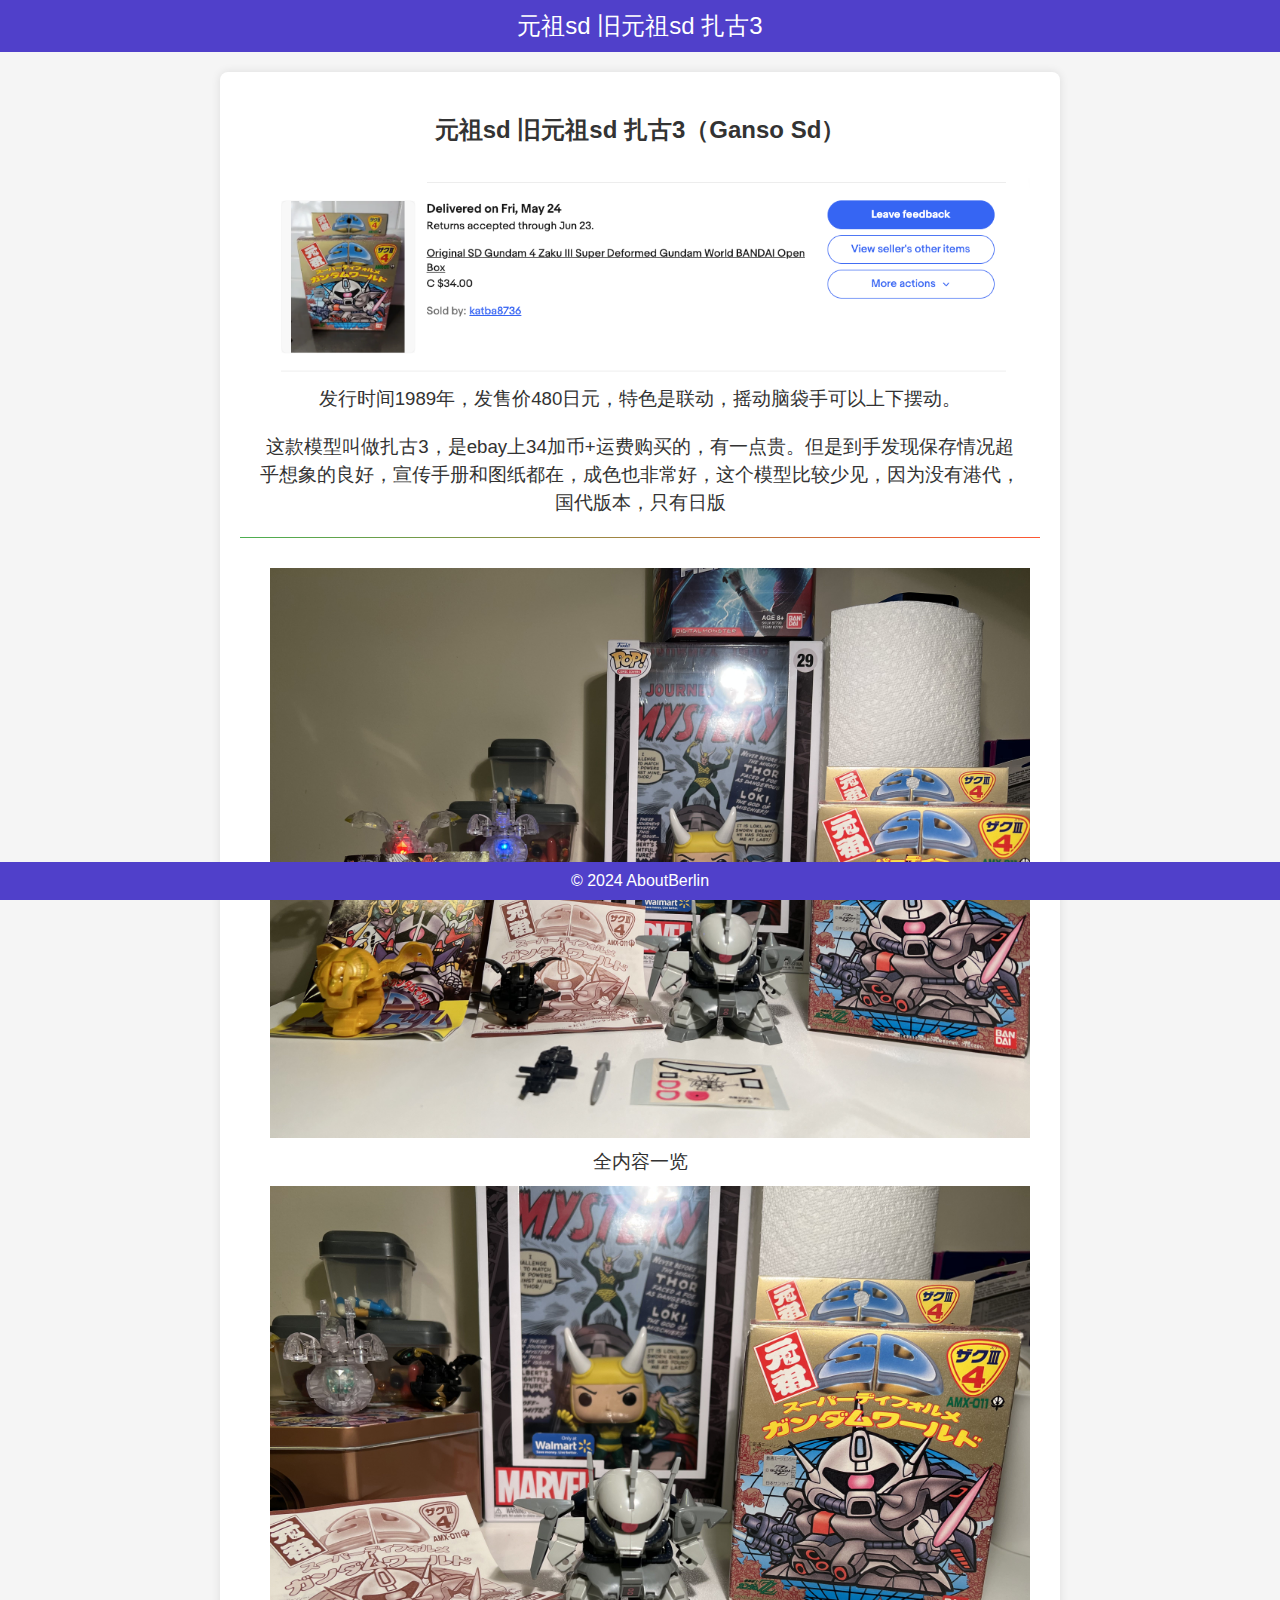
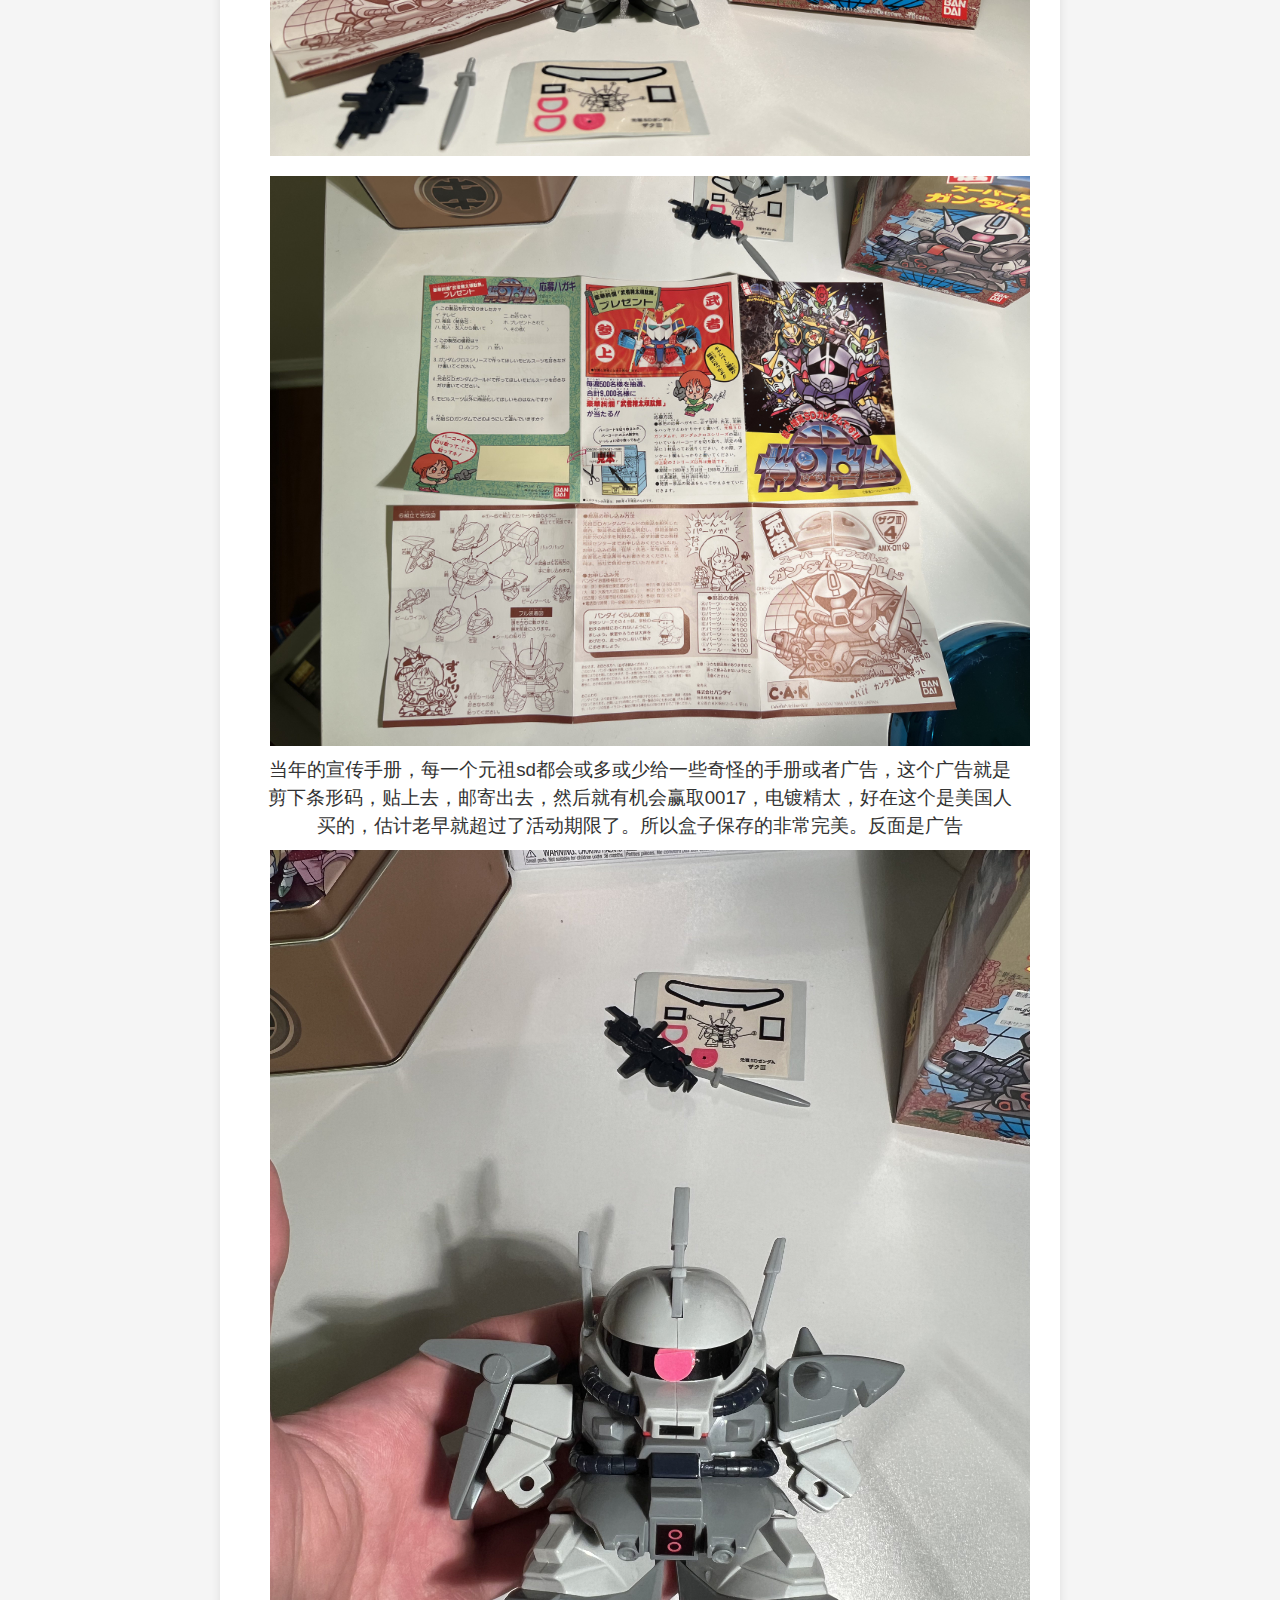
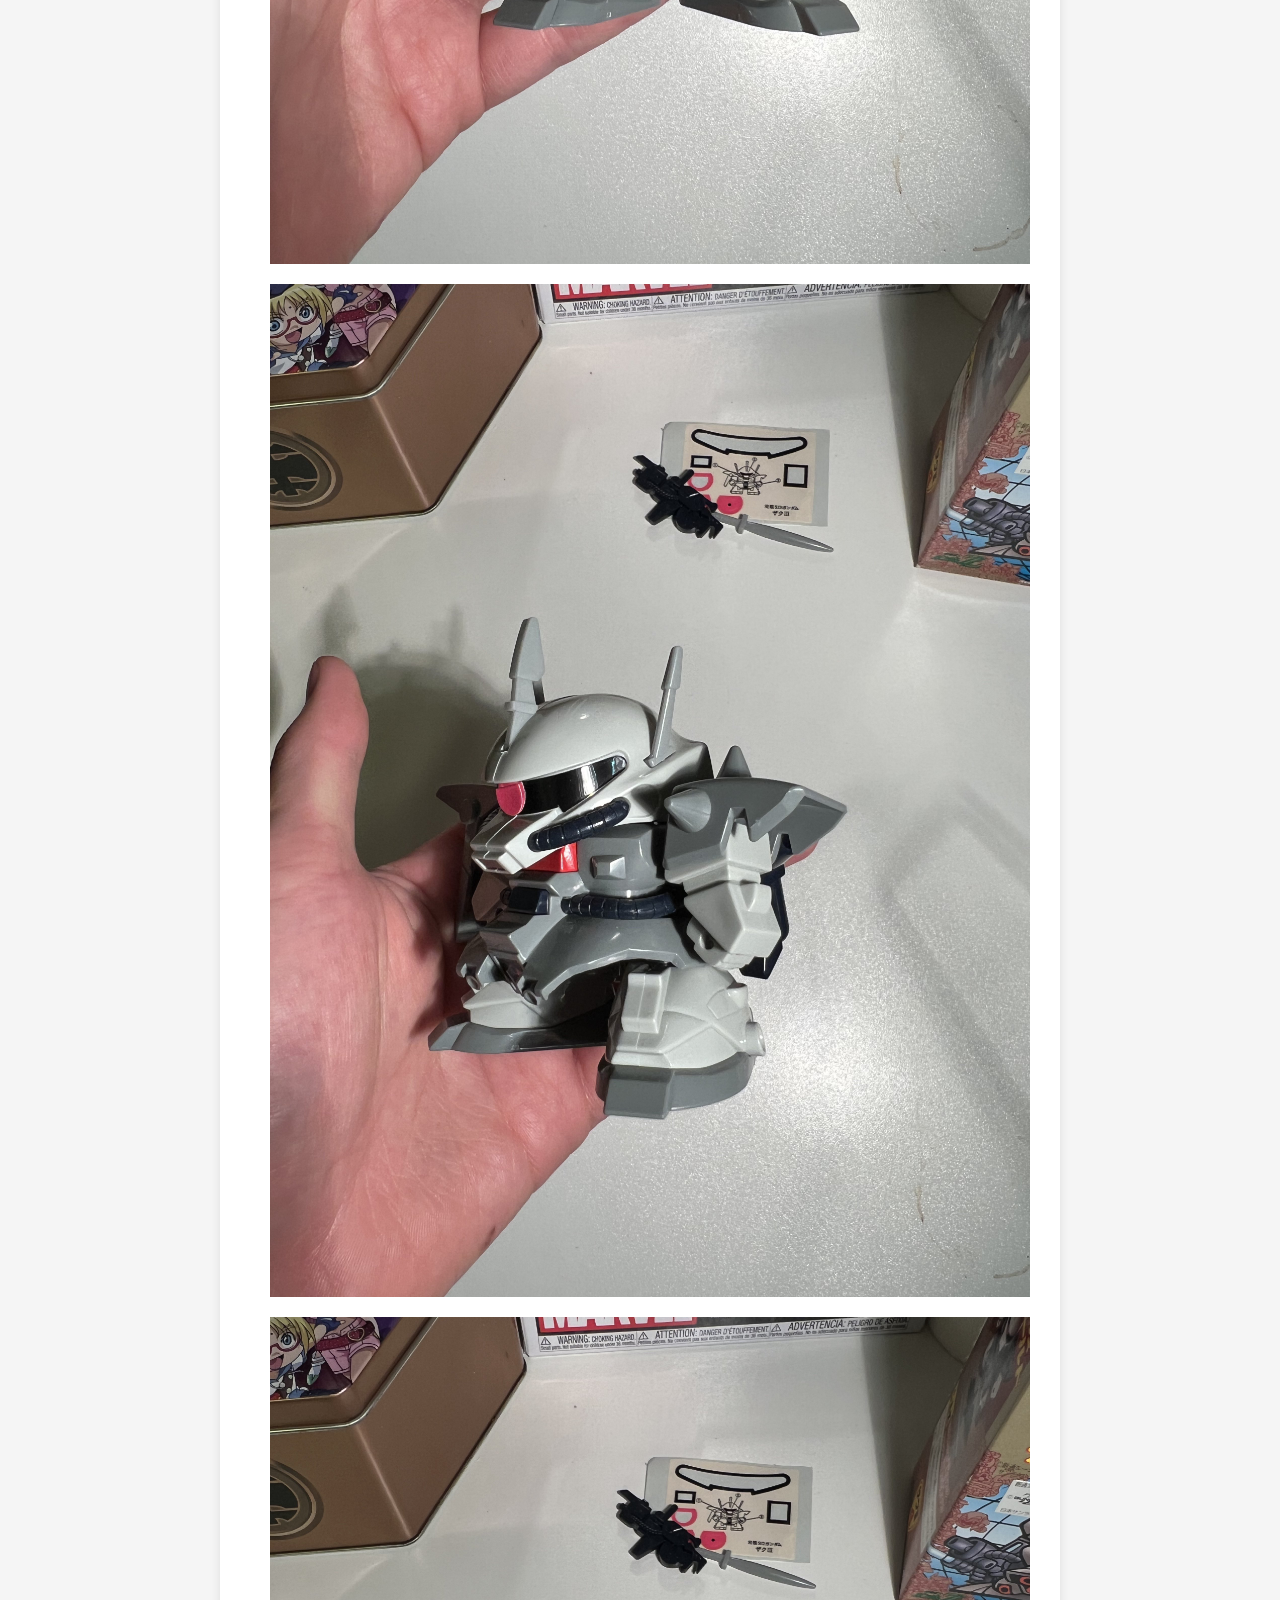
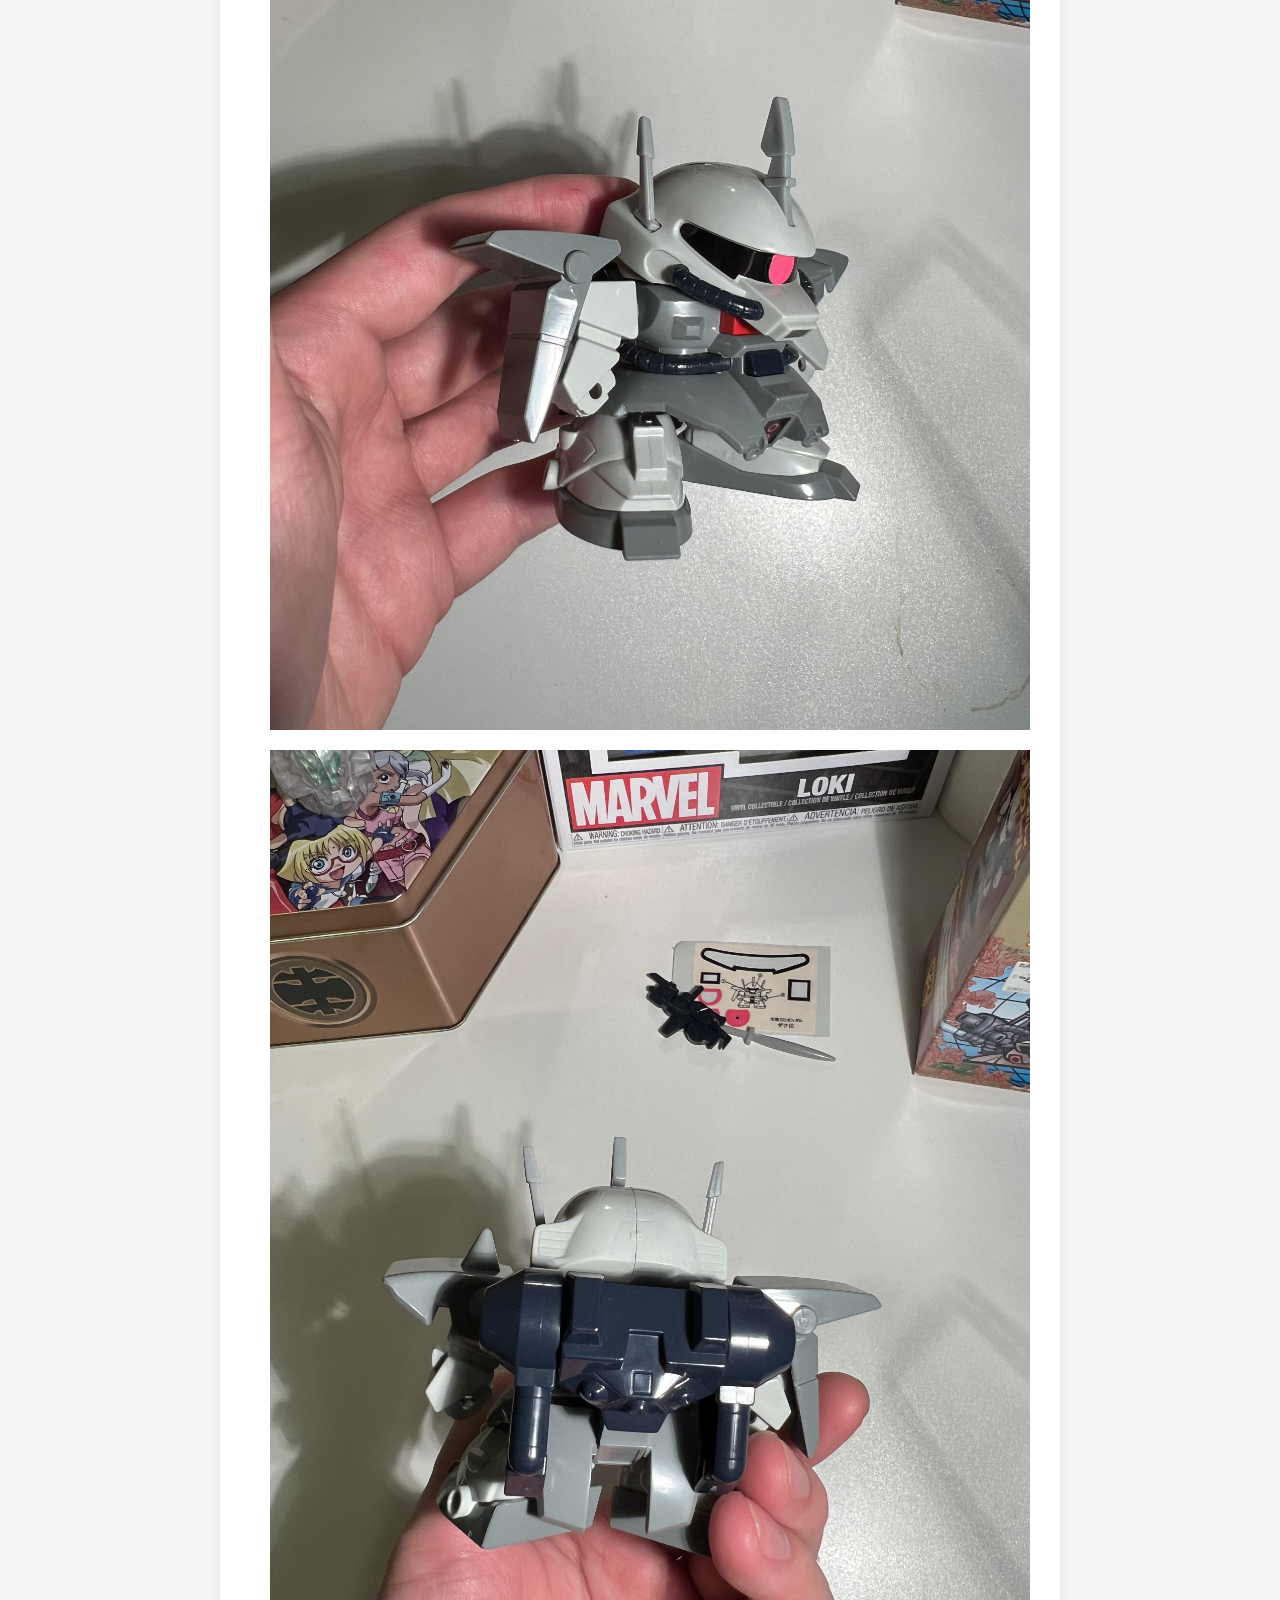
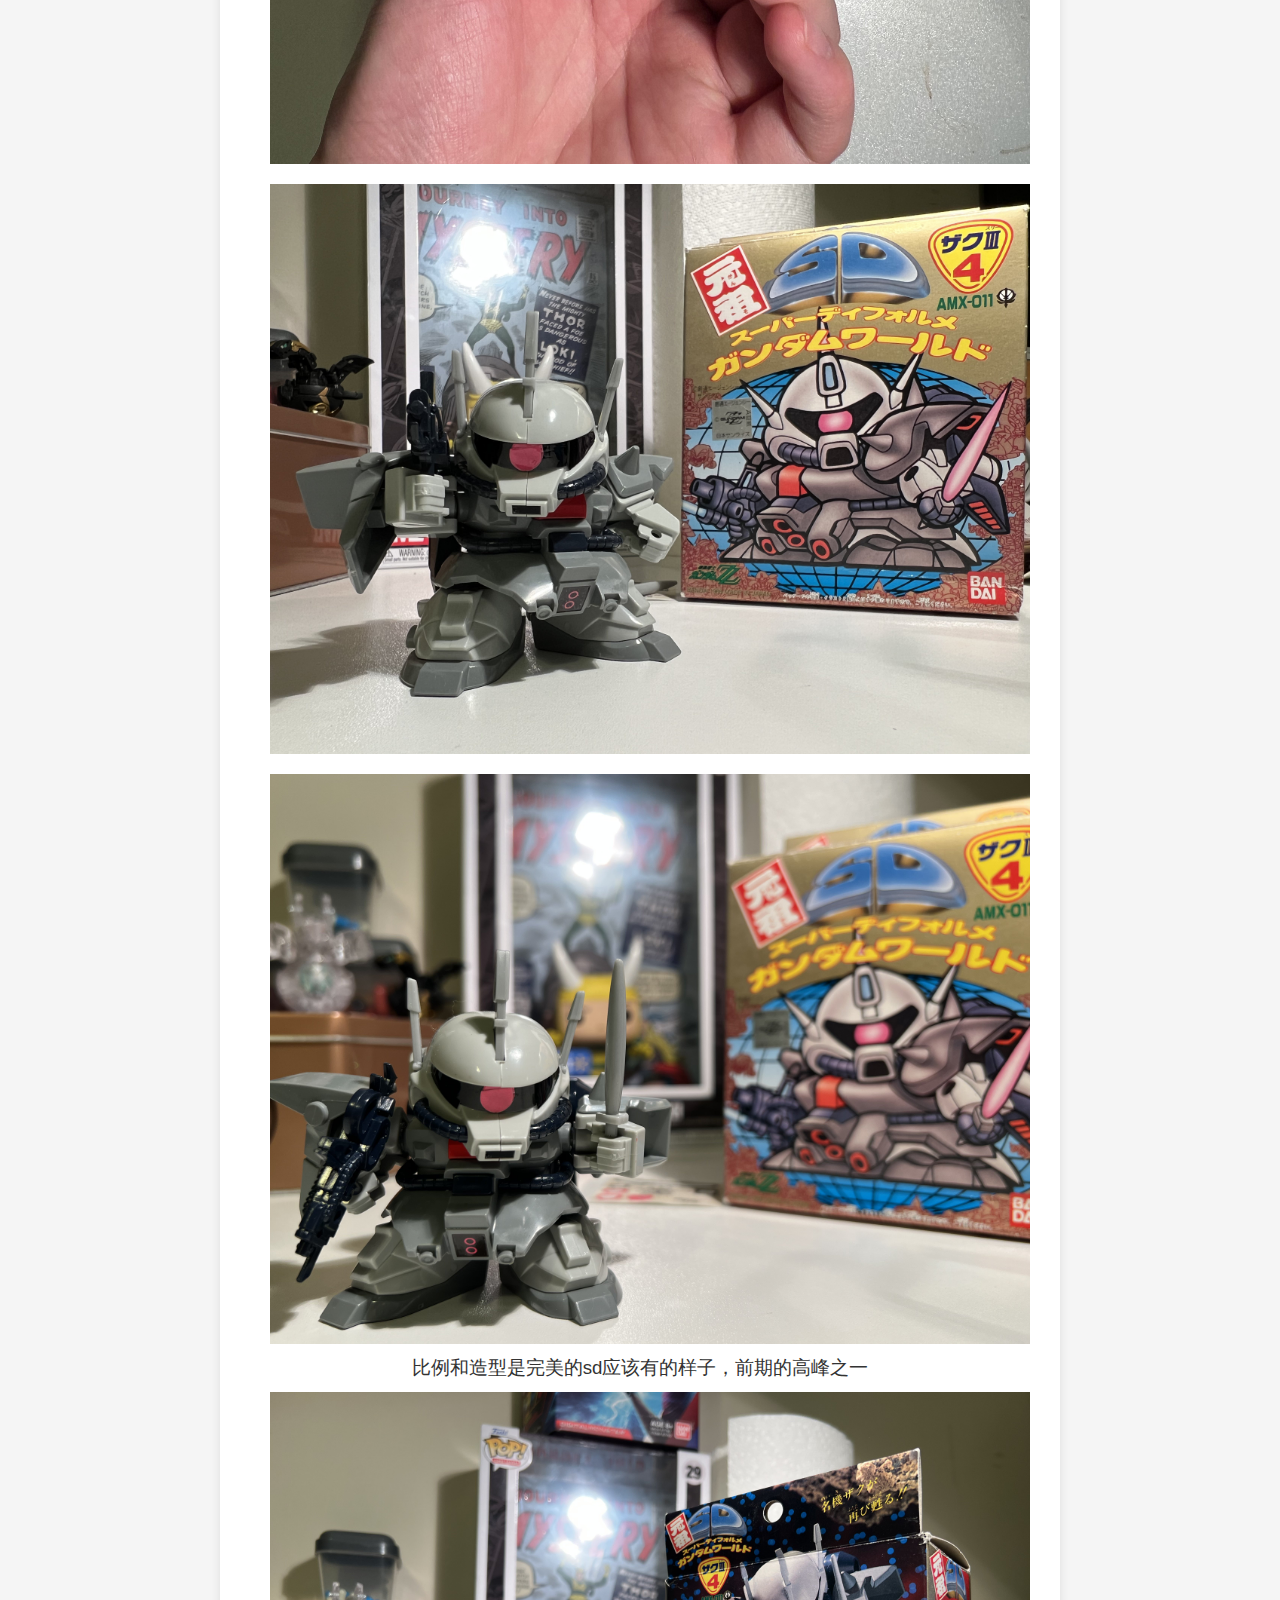
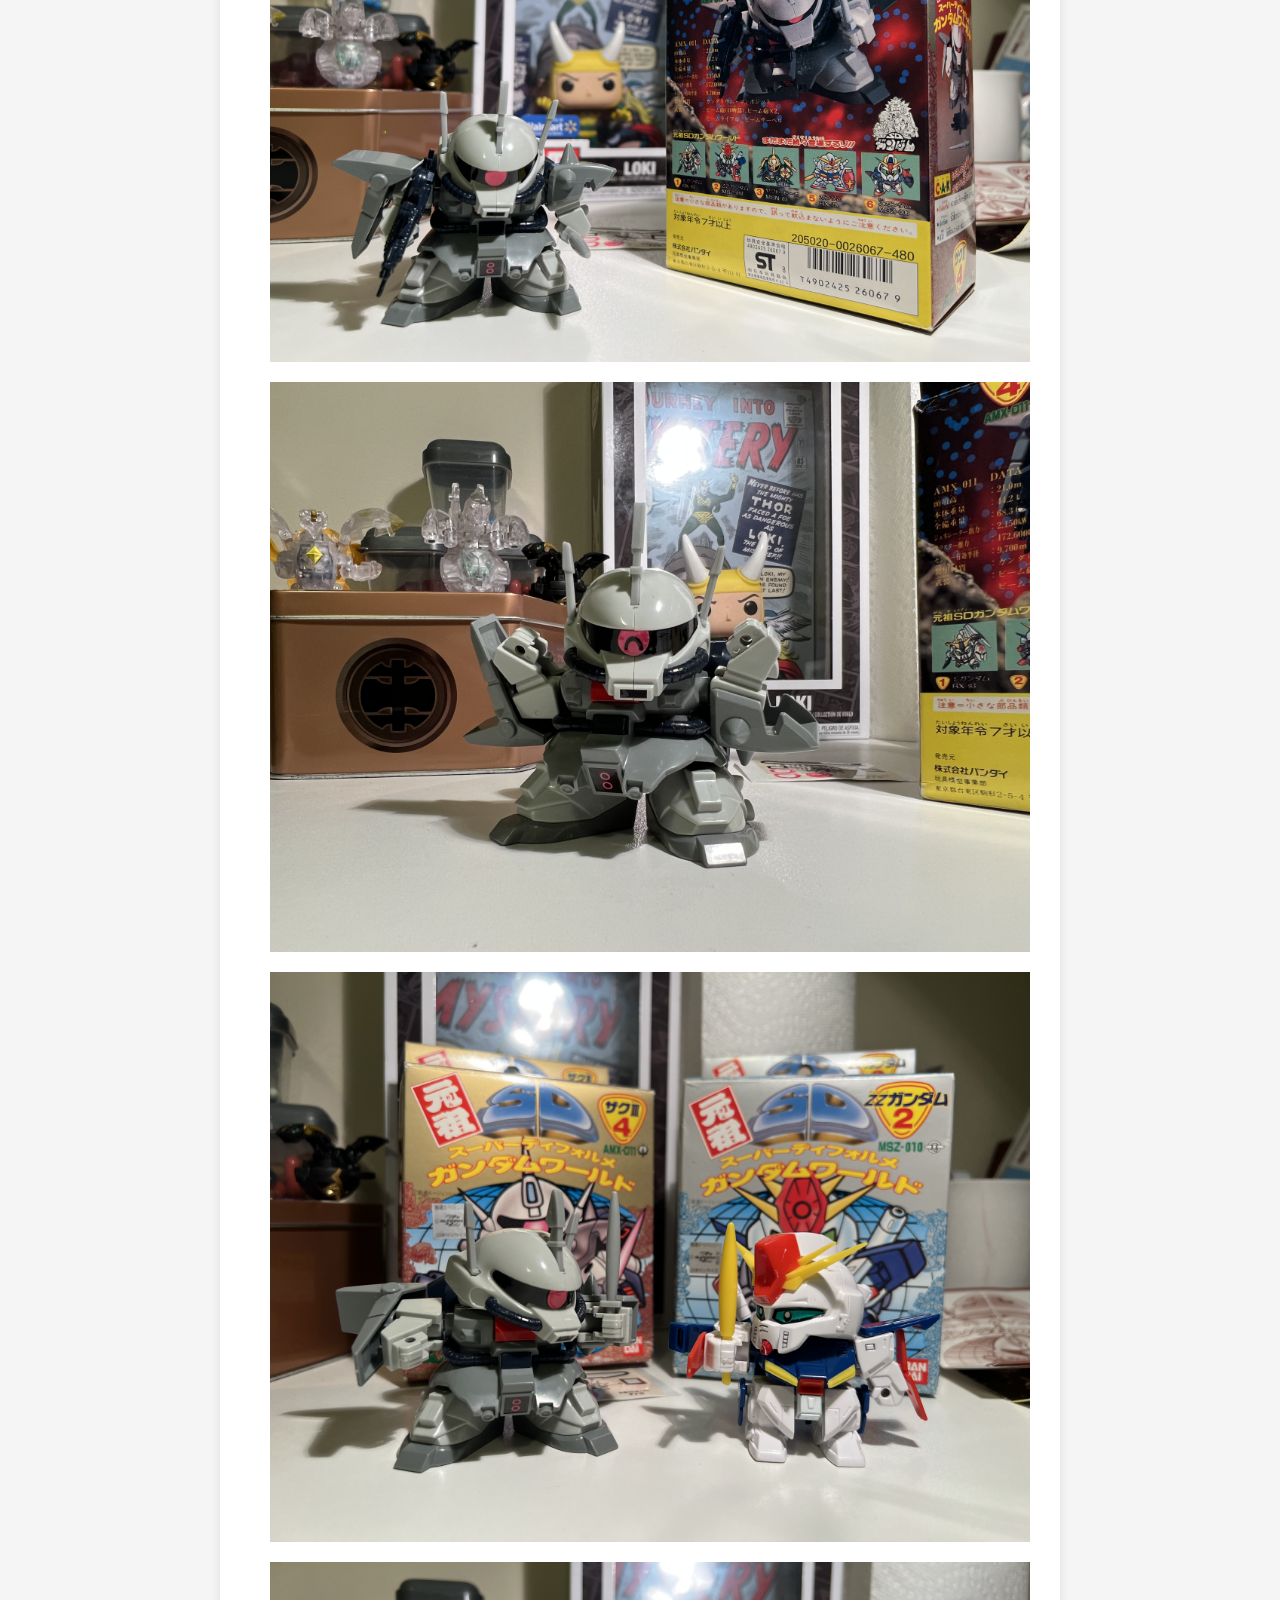
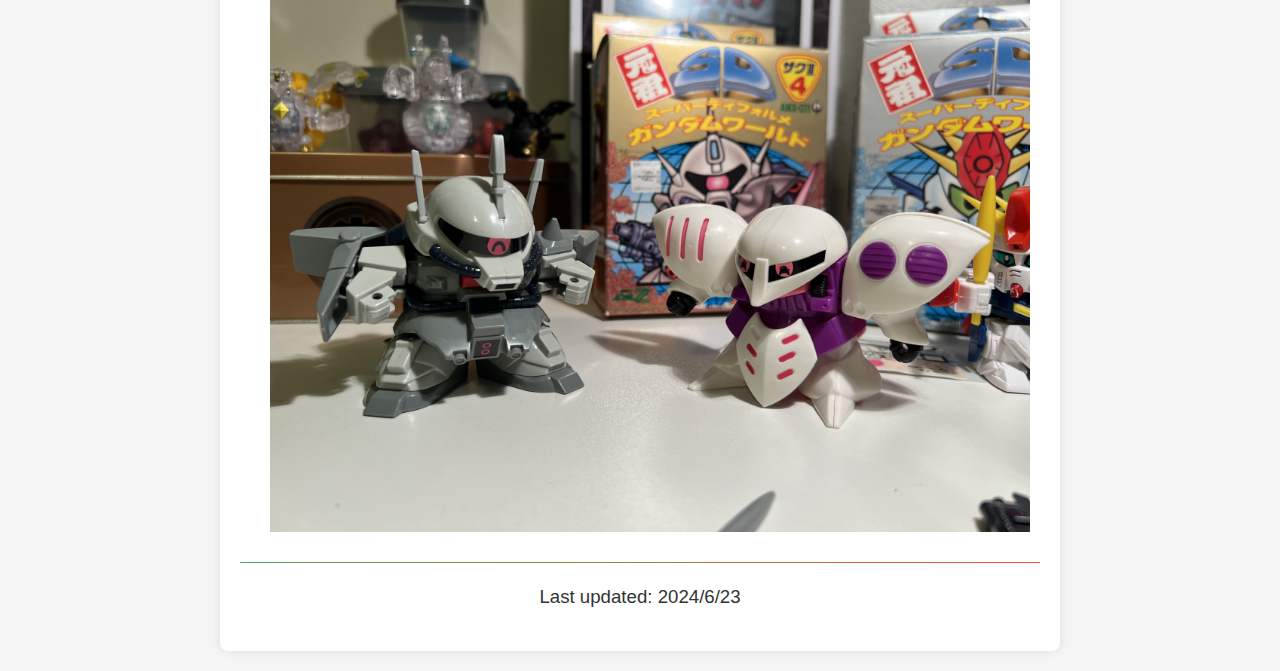
==== SD old 05 zaku 3/SD zaku3.html @ 2570555a "Add files via upload" ====
<!DOCTYPE html>
<html lang="zh">
<head>
    <meta charset="UTF-8">
    <meta name="viewport" content="width=device-width, initial-scale=1.0">
    <title>元祖sd 旧元祖sd 扎古3</title>
    <link rel="stylesheet" href="styles.css">
    <style>
        body {
            font-family: Arial, sans-serif;
            background-color: #f5f5f5;
            color: #333;
            margin: 0;
            padding: 0;
        }
        
        header {
            background-color: #5040ca;
            color: white;
            padding: 10px 0;
            text-align: center;
            font-size: 24px;
        }
        
        .centered-text {
            line-height: 150%;
            margin: 20px;
            text-align: center;
            font-size: 14pt;
        }
        
        .large-font {
            font-size: 18pt;
            margin-bottom: 20px;
            font-weight: bold; /* 添加这个属性使文字加粗 */

        }
        
        .image-bottom {
            vertical-align: bottom;
            border: 0;
            max-width: 100%;
            height: auto;
            margin: 10px;
        }
        
        .image-row {
            display: flex;
            justify-content: center;
            align-items: flex-end;
            margin: 20px;
        }
        
        .image-row img {
            margin: 0 10px;
        }
        
        footer {
            background-color: #5040ca;
            color: white;
            text-align: center;
            padding: 10px 0;
            position: fixed;
            width: 100%;
            bottom: 0;
        }
        
        .container {
            padding: 20px;
            background-color: white;
            border-radius: 8px;
            box-shadow: 0 0 10px rgba(0, 0, 0, 0.1);
            margin: 20px auto;
            max-width: 800px;
        }
        
        .img-responsive {
            width: auto;
            height: auto;
            max-width: 100%;
            max-height: 100%;
        }
        hr {
            border: none;
            height: 1px;
            background: linear-gradient(to right, #4CAF50, #FF5733);
            margin: 20px 0;
        }
        
        
    </style>
</head>
<!-- ----------------------------------- -->

<body>
    <header>元祖sd 旧元祖sd 扎古3</header>
    <div class="container">

        <p class="centered-text large-font" >
            元祖sd 旧元祖sd 扎古3（Ganso Sd）
        </p>


        <p class="centered-text">
            <img class="image-bottom img-medium" src="1.png">
发行时间1989年，发售价480日元，特色是联动，摇动脑袋手可以上下摆动。
        </p>

        <p class="centered-text">
这款模型叫做扎古3，是ebay上34加币+运费购买的，有一点贵。但是到手发现保存情况超乎想象的良好，宣传手册和图纸都在，成色也非常好，这个模型比较少见，因为没有港代，国代版本，只有日版
        </p>
        <hr>

        <p class="centered-text">
            
            <!-- <img class="image-bottom img-medium" src="3.jpg" style="max-width: 400px; max-height: 500px;"> -->
        </p>

        <p class="centered-text">
            <img class="image-bottom img-medium" src="zaku1.jpg">
            全内容一览
            <img class="image-bottom img-medium" src="zaku2.jpg">

            <img class="image-bottom img-medium" src="zaku3.jpg">
当年的宣传手册，每一个元祖sd都会或多或少给一些奇怪的手册或者广告，这个广告就是剪下条形码，贴上去，邮寄出去，然后就有机会赢取0017，电镀精太，好在这个是美国人买的，估计老早就超过了活动期限了。所以盒子保存的非常完美。反面是广告
            <img class="image-bottom img-medium" src="zaku4.jpg">
            <img class="image-bottom img-medium" src="zaku5.jpg">
            <img class="image-bottom img-medium" src="zaku6.jpg">
            <img class="image-bottom img-medium" src="zaku7.jpg">
            <img class="image-bottom img-medium" src="zaku8.jpg">
            <img class="image-bottom img-medium" src="zaku9.jpg">
            比例和造型是完美的sd应该有的样子，前期的高峰之一
            <img class="image-bottom img-medium" src="zaku10.jpg">
            <img class="image-bottom img-medium" src="zaku11.jpg">
            <img class="image-bottom img-medium" src="zaku12.jpg">
            <img class="image-bottom img-medium" src="zaku13.jpg">

        </p>

        <hr>

    
        <p class="centered-text">
            Last updated: 2024/6/23
        </p>
    </div>
    <footer>&copy; 2024 AboutBerlin</footer>
</body>
</html>
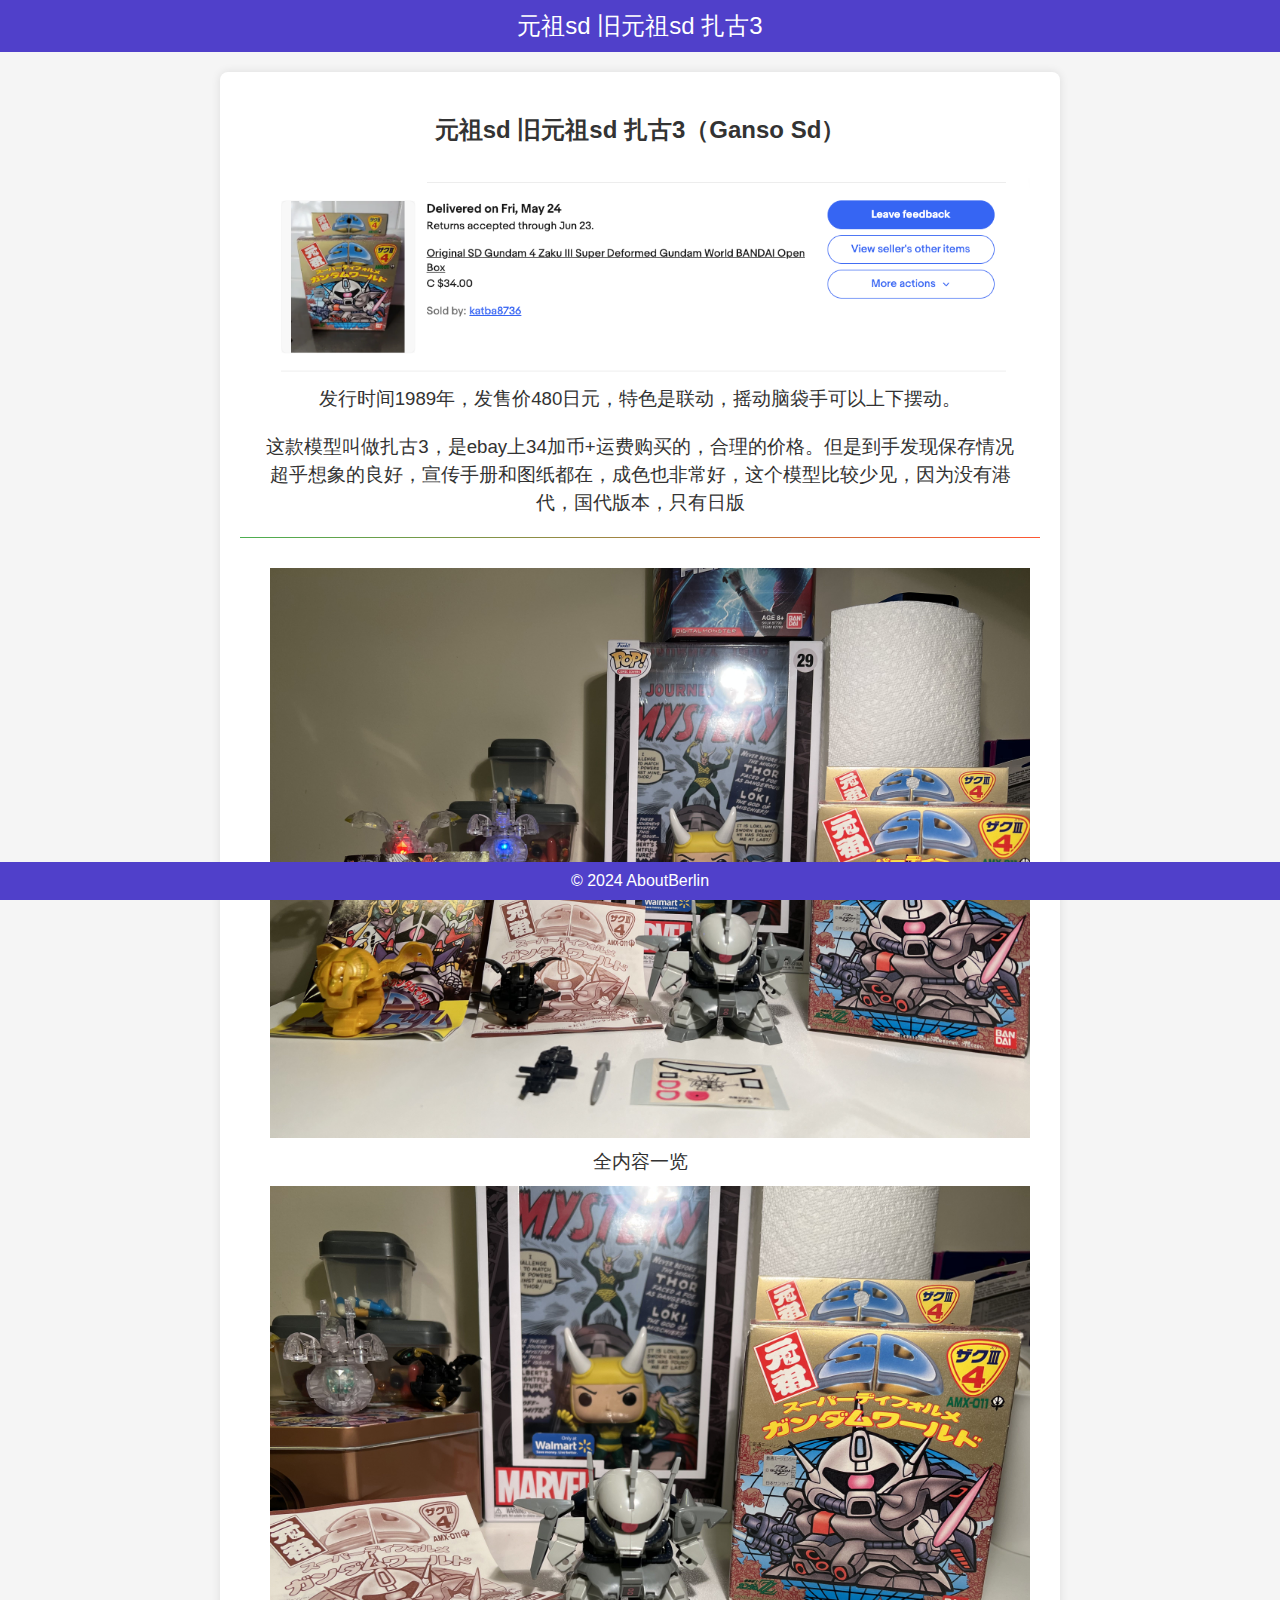
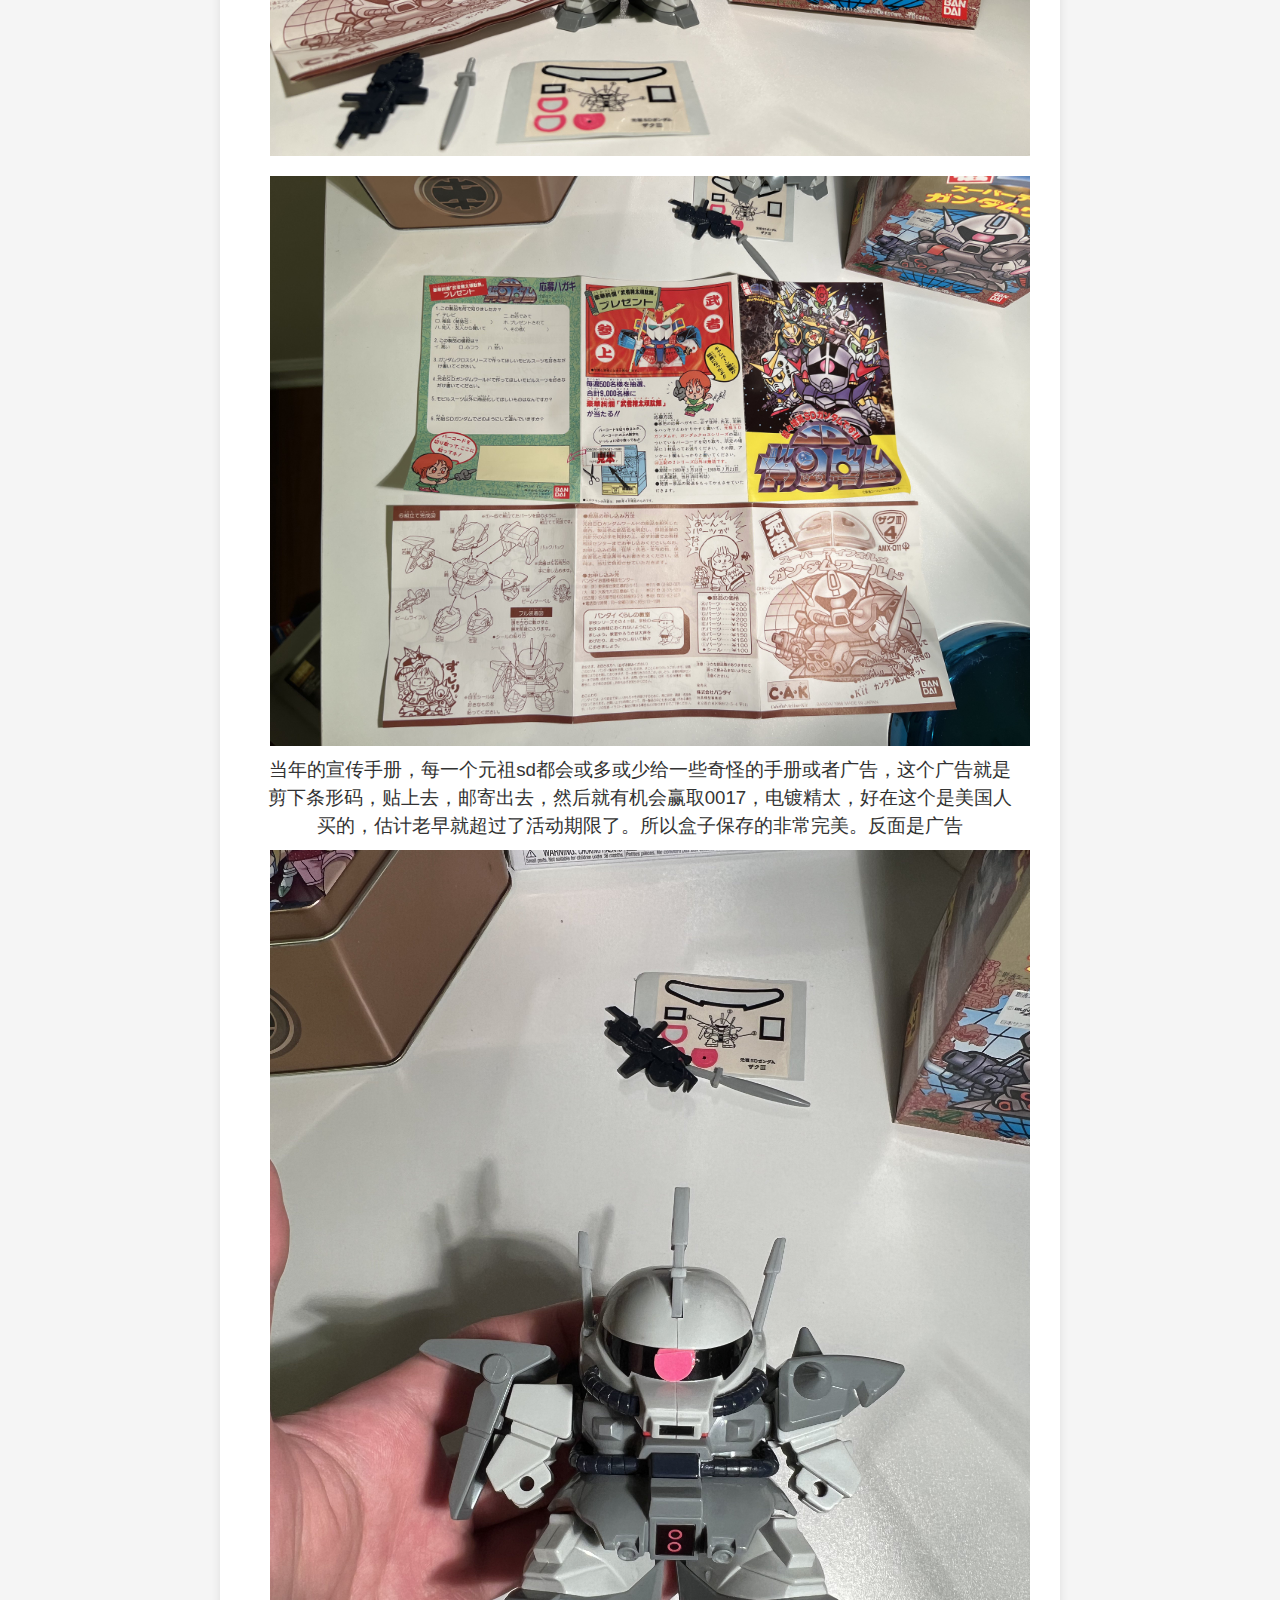
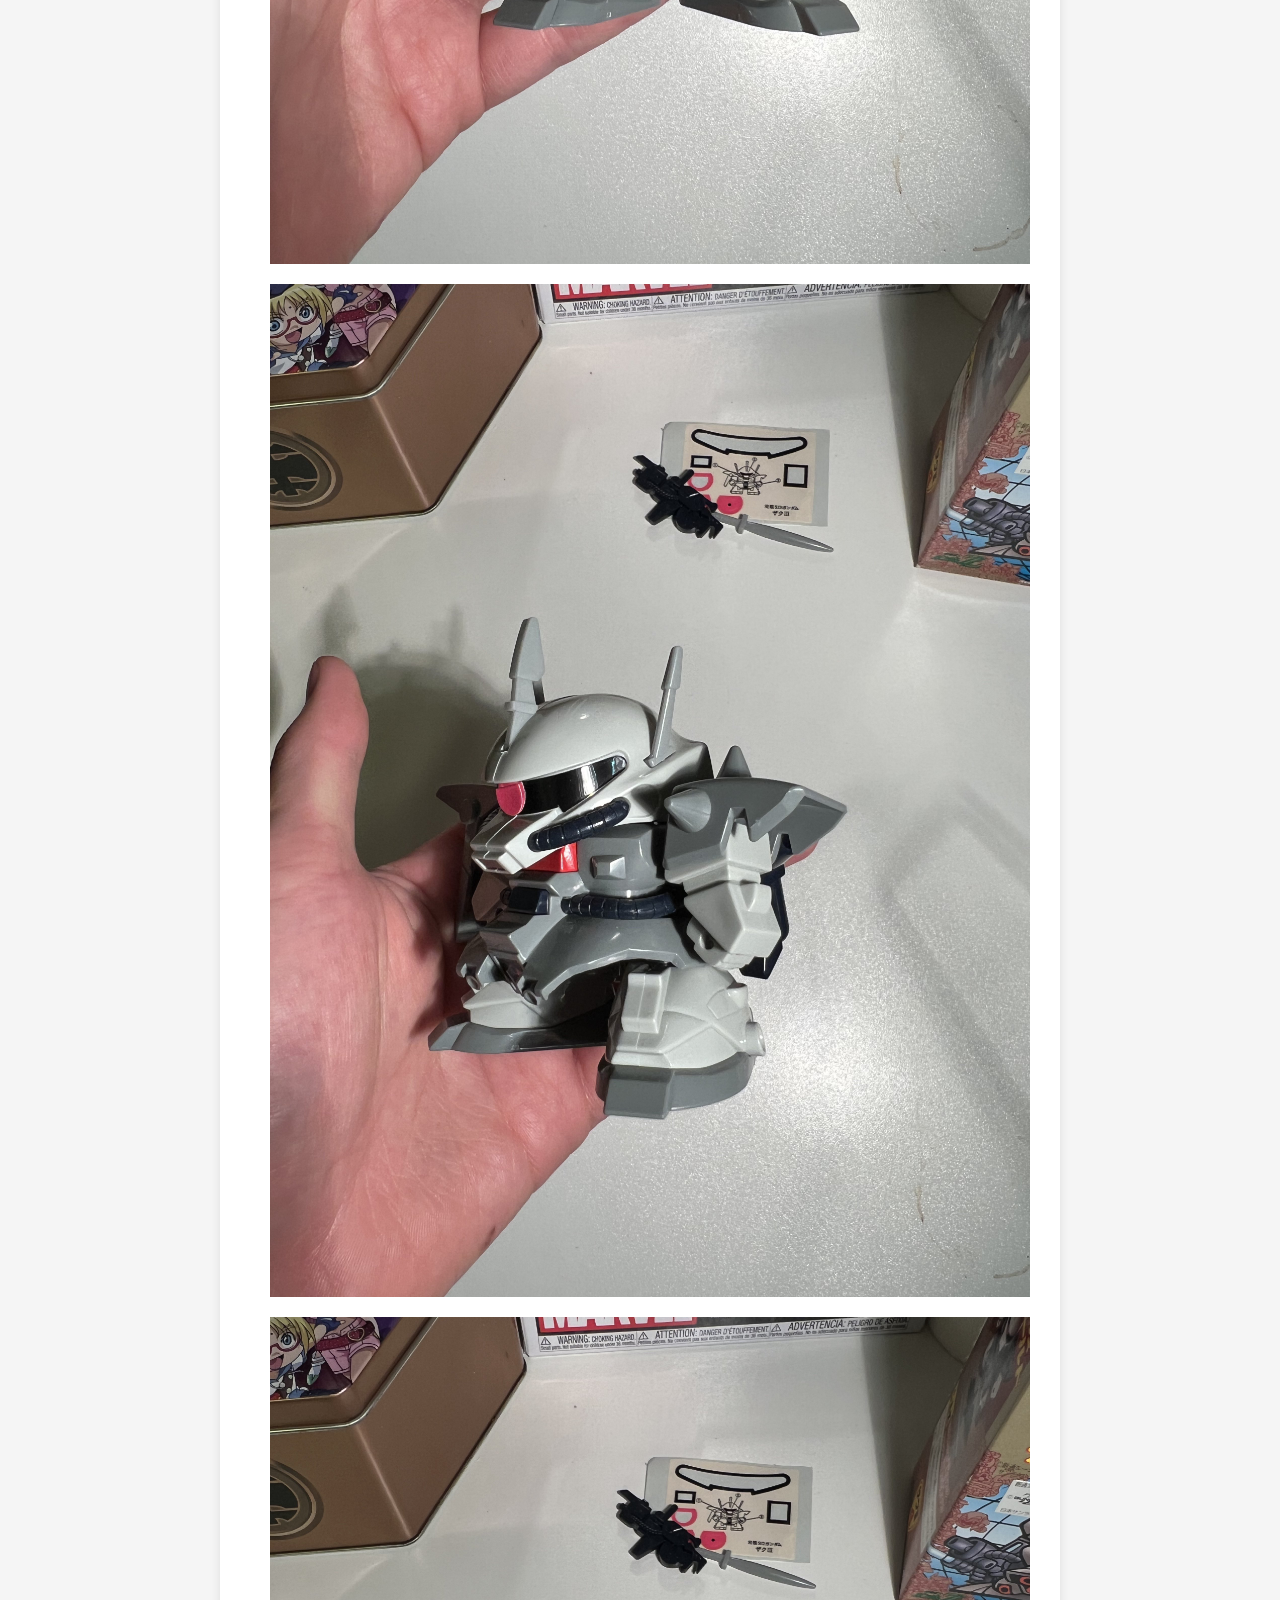
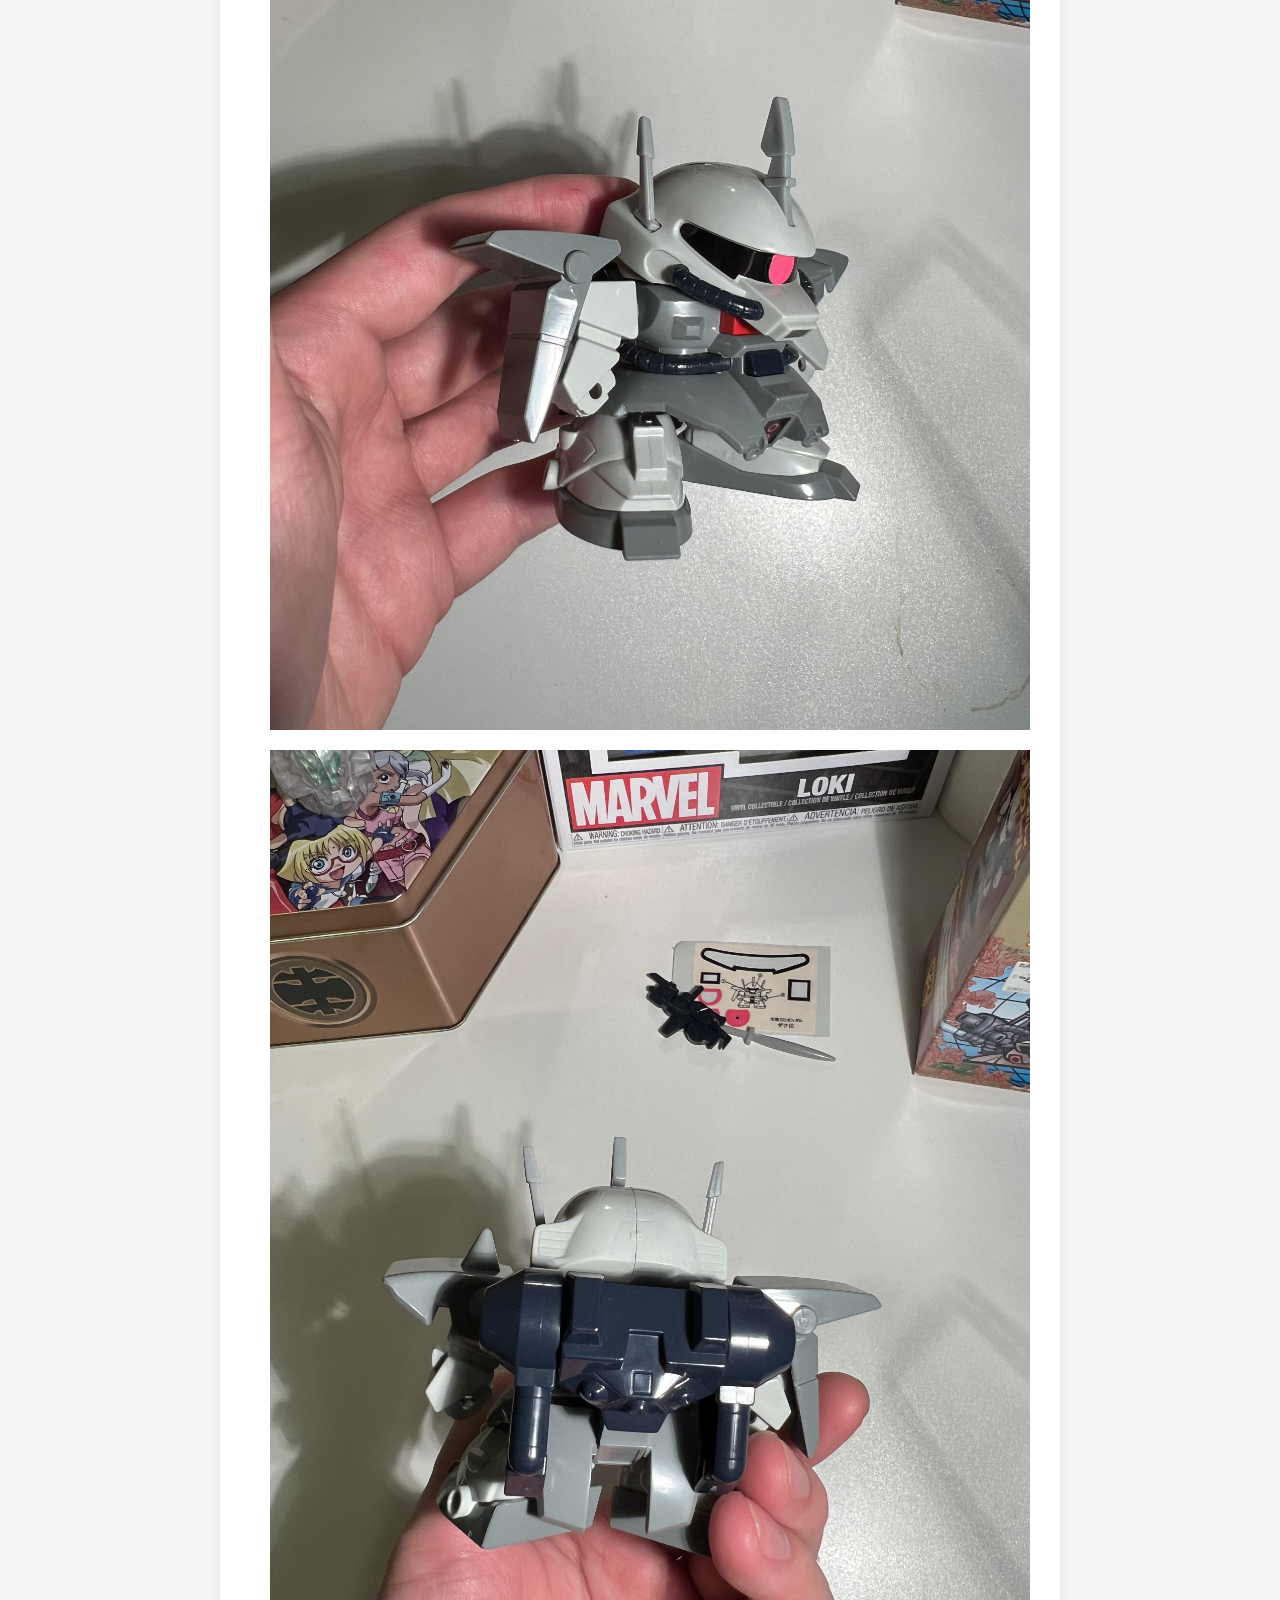
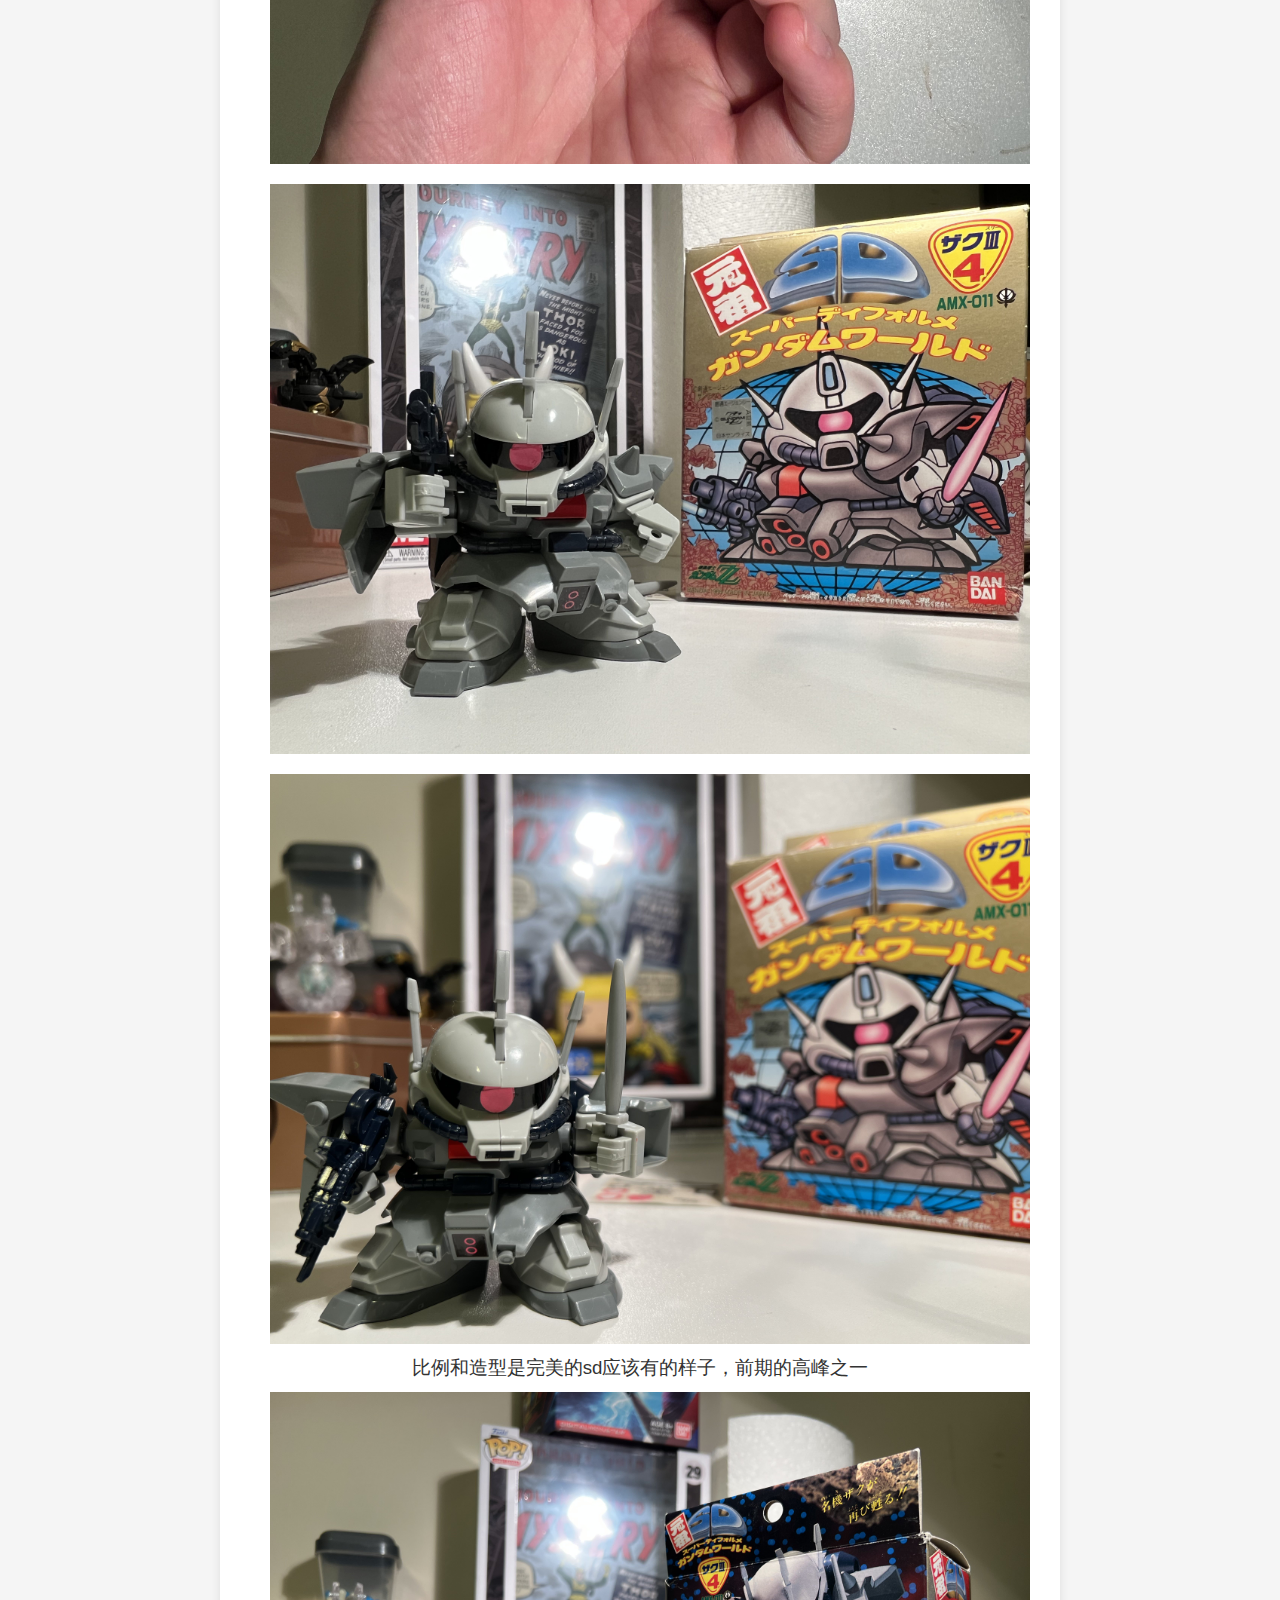
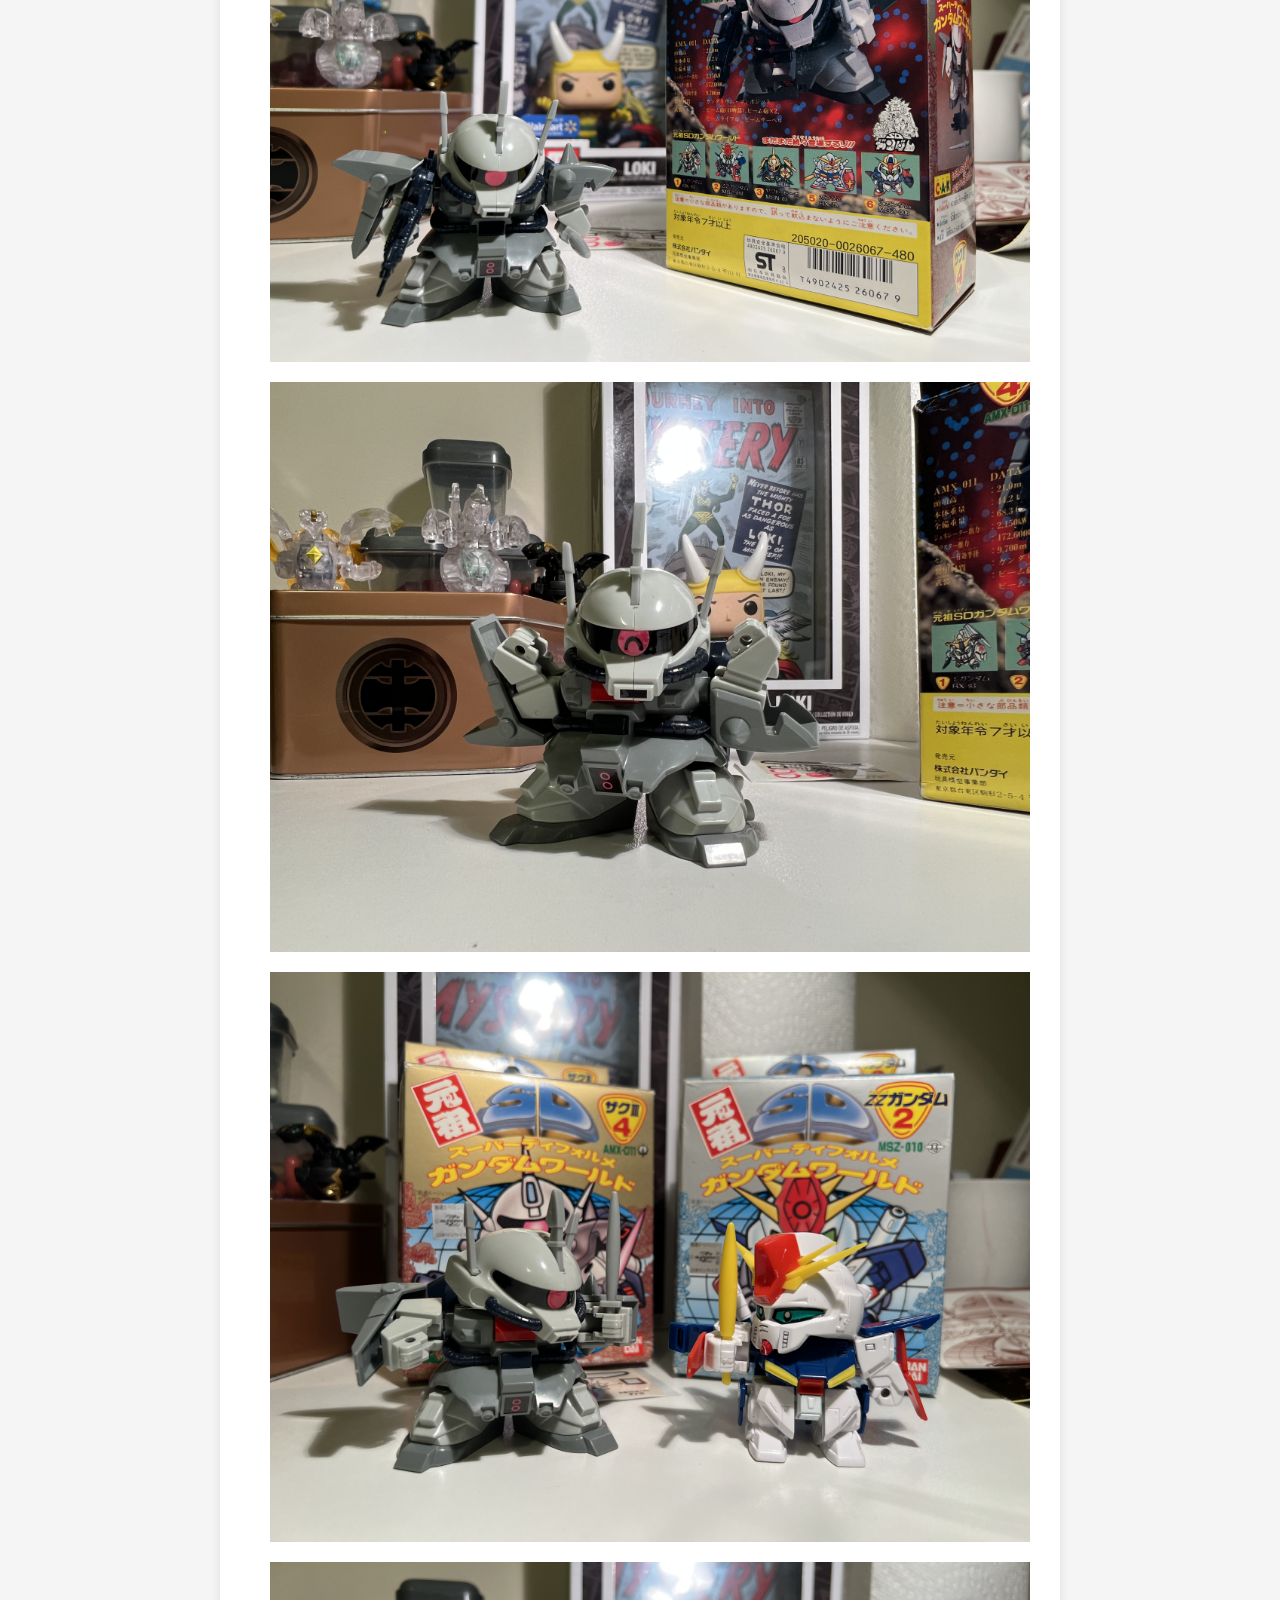
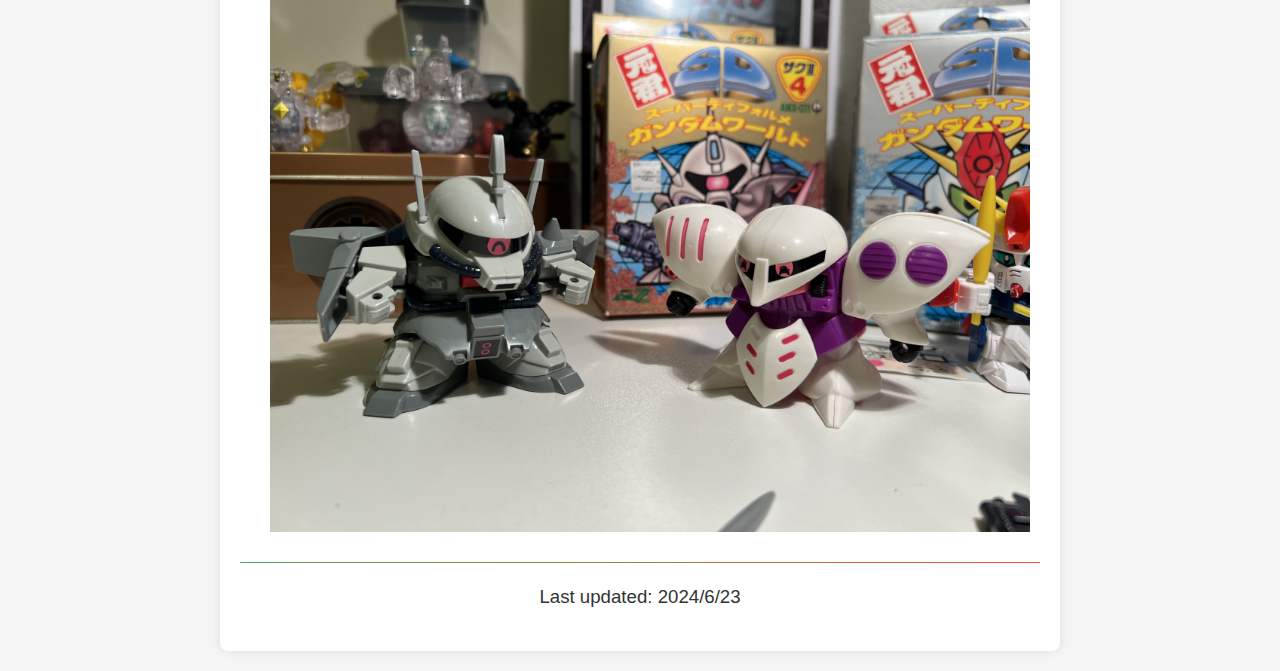
==== commit f0af0126: "Update SD zaku3.html" ====
--- a/SD old 05 zaku 3/SD zaku3.html
+++ b/SD old 05 zaku 3/SD zaku3.html
@@ -107,7 +107,7 @@
         </p>
 
         <p class="centered-text">
-这款模型叫做扎古3，是ebay上34加币+运费购买的，有一点贵。但是到手发现保存情况超乎想象的良好，宣传手册和图纸都在，成色也非常好，这个模型比较少见，因为没有港代，国代版本，只有日版
+这款模型叫做扎古3，是ebay上34加币+运费购买的，合理的价格。但是到手发现保存情况超乎想象的良好，宣传手册和图纸都在，成色也非常好，这个模型比较少见，因为没有港代，国代版本，只有日版
         </p>
         <hr>
 
